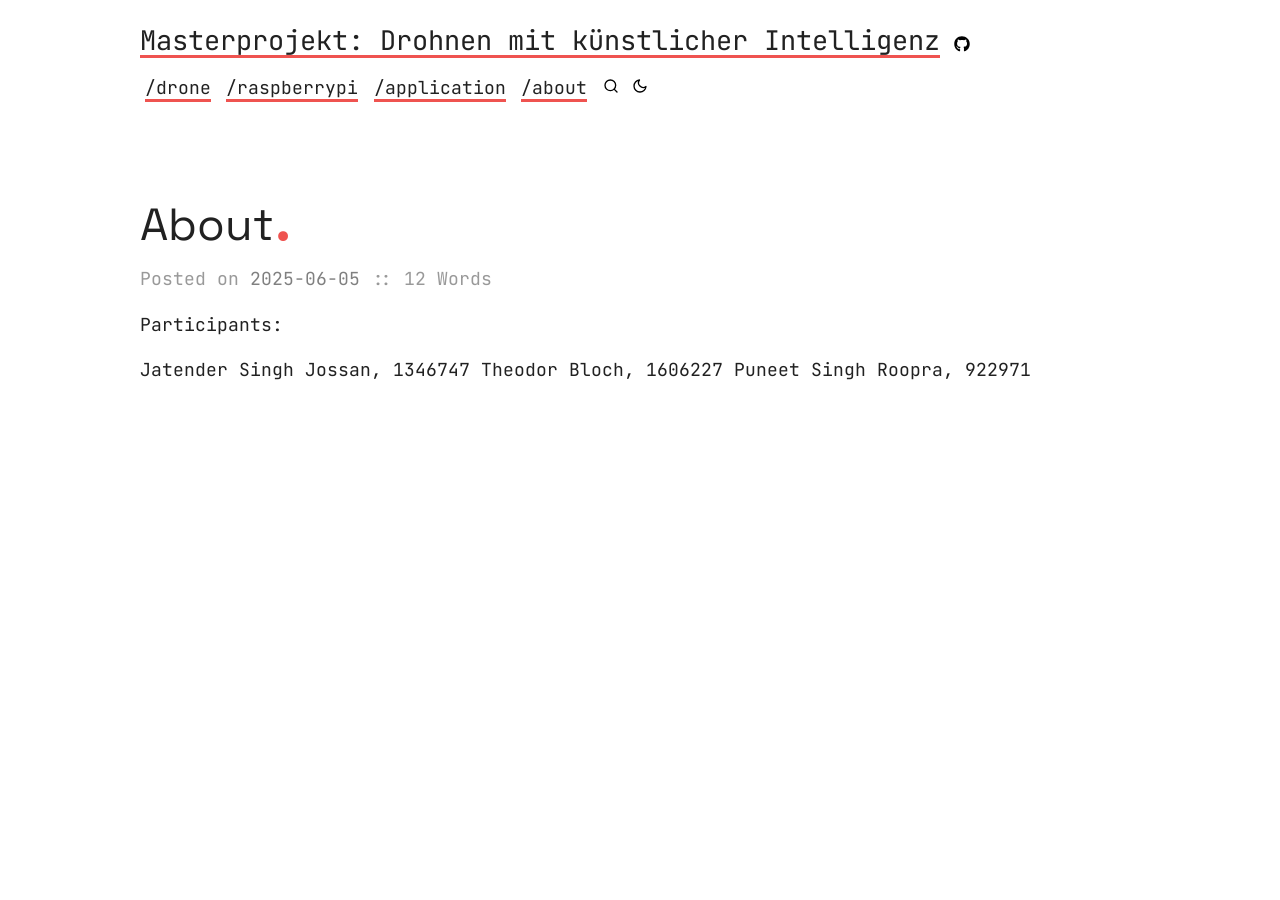
==== about/index.html @ fd9c8135 "Deploy Frankfurt-UAS-AI-Drone/Frankfurt-UAS-AI-Drone.github.io to Frankfurt-UAS-AI-Drone/Frankfurt-U" ====
<!DOCTYPE html>
<html lang="en" class="dark light">

    <head>
    <meta charset="UTF-8">
    <meta http-equiv="X-UA-Compatible" content="IE=edge">
    <meta name="viewport" content="width=device-width, initial-scale=1.0">
    <meta name="base" content="https:&#x2F;&#x2F;Frankfurt-UAS-AI-Drone.github.io">

    

    
    
    
        <title>
            
                About
            
        </title>

        
            <meta property="og:title"
                  content="About" />
        
    

    
        
            <meta property="og:description" content="Team &#x27;Bananastalker&#x27;" />
        
    

    
        
            <meta name="description" content="Team &#x27;Bananastalker&#x27;" />
        
    

    
    

    
    
        <link href=https://Frankfurt-UAS-AI-Drone.github.io/fonts.css rel="stylesheet" />
    

    
    

    
    

    
    

    
    

    

    
    <link rel="alternate"
          type="application/atom+xml"
          title="Masterprojekt: Drohnen mit künstlicher Intelligenz"
          href="https://Frankfurt-UAS-AI-Drone.github.io/atom.xml">


    
    
        <link rel="stylesheet"
              type="text/css"
              href="https://Frankfurt-UAS-AI-Drone.github.io/theme/light.css" />
        <link id="darkModeStyle"
              rel="stylesheet"
              type="text/css"
              href="https://Frankfurt-UAS-AI-Drone.github.io/theme/dark.css" />
    

    <!-- Set the correct theme in the script -->

    
        <script src=https://Frankfurt-UAS-AI-Drone.github.io/js/themetoggle.js></script>

        
            <script>setTheme(getSavedTheme());</script>
        
    


    <link rel="stylesheet"
          type="text/css"
          media="screen"
          href="https://Frankfurt-UAS-AI-Drone.github.io/main.css" />

    

    <script defer
                    src="https://Frankfurt-UAS-AI-Drone.github.io/search_index.en.js?h=2d26b1137b21259b0922"></script>
        <script defer
                src="https://Frankfurt-UAS-AI-Drone.github.io/js/searchElasticlunr.min.js?h=3626c0ef99daa745b31e"></script></head>


    <body>
        <div class="content">
            <header>
    <div class="main">
        
            <a href=https:&#x2F;&#x2F;Frankfurt-UAS-AI-Drone.github.io>Masterprojekt: Drohnen mit künstlicher Intelligenz</a>
        


        <div class="socials">
            
                <a rel="me" href="https:&#x2F;&#x2F;github.com&#x2F;Frankfurt-UAS-AI-Drone" class="social">
                    <img alt="github"
                         src="https://Frankfurt-UAS-AI-Drone.github.io/icons/social/github.svg">
                </a>
            
        </div>
    </div>

    <nav>
        
            <a href=https://Frankfurt-UAS-AI-Drone.github.io/drone style="margin-left: 0.25em">&#x2F;drone</a>
        
            <a href=https://Frankfurt-UAS-AI-Drone.github.io/raspberrypi style="margin-left: 0.25em">&#x2F;raspberrypi</a>
        
            <a href=https://Frankfurt-UAS-AI-Drone.github.io/application style="margin-left: 0.25em">&#x2F;application</a>
        
            <a href=https://Frankfurt-UAS-AI-Drone.github.io/about style="margin-left: 0.25em">&#x2F;about</a>
        

        
            <button id="search-button"
                    class="search-button"
                    title="$SHORTCUT to open search">
                <img src="https://Frankfurt-UAS-AI-Drone.github.io/icons/search.svg"
                     alt="Search"
                     class="search-icon">
            </button>

            <div id="searchModal"
                 class="search-modal js"
                 role="dialog"
                 aria-labelledby="modalTitle">
                <div id="modal-content">
                    <h1 id="modalTitle" class="page-header">Search</h1>
                    <div id="searchBar">
                        <input id="searchInput"
                               role="combobox"
                               autocomplete="off"
                               spellcheck="false"
                               aria-expanded="false"
                               aria-controls="results-container"
                               placeholder="Search..." />
                        <button id="clear-search" class="clear-button" title="Clear search">
                            <svg xmlns="http://www.w3.org/2000/svg" viewBox="0 -960 960 960">
                                <path d="m256-200-56-56 224-224-224-224 56-56 224 224 224-224 56 56-224 224 224 224-56 56-224-224-224 224Z" />
                            </svg>
                        </button>
                    </div>
                    <div id="results-container">
                        <div id="results-info">
                            <span id="zero_results" style="display: none;">No results</span>
                            <span id="one_result" style="display: none;">1 result</span>
                            <span id="many_results" style="display: none;">$NUMBER results</span>
                        </div>
                        <div id="results" role="listbox"></div>
                    </div>
                </div>
            </div>
        

        
            <a id="dark-mode-toggle"
               onclick="toggleTheme(); event.preventDefault();"
               href="#">
                <img src="https://Frankfurt-UAS-AI-Drone.github.io/icons/sun.svg"
                     id="sun-icon"
                     style="filter: invert(1)"
                     alt="Light" />
                <img src=https://Frankfurt-UAS-AI-Drone.github.io/icons/moon.svg id="moon-icon" alt="Dark" />
            </a>

            <!-- Inititialize the theme toggle icons -->
            <script>updateItemToggleTheme()</script>
        
    </nav>
</header>


            
            
    
    <main>
        <article>
            <div class="title">
                
                
    <div class="page-header">
        About<span class="primary-color" style="font-size: 1.6em">.</span>
    </div>


                <div class="meta">
                    
                        Posted on <time>2025-06-05</time>
                    

                    

                    

                    :: 12 Words

                    
                    

                    
                    

                    

                </div>
            </div>

            

            
            

            <section class="body">
                <p>Participants:</p>
<p>Jatender Singh Jossan, 1346747
Theodor Bloch, 1606227
Puneet Singh Roopra, 922971</p>

            </section>
        </article>
    </main>



            
                
            

            
        </div>
    </body>

</html>
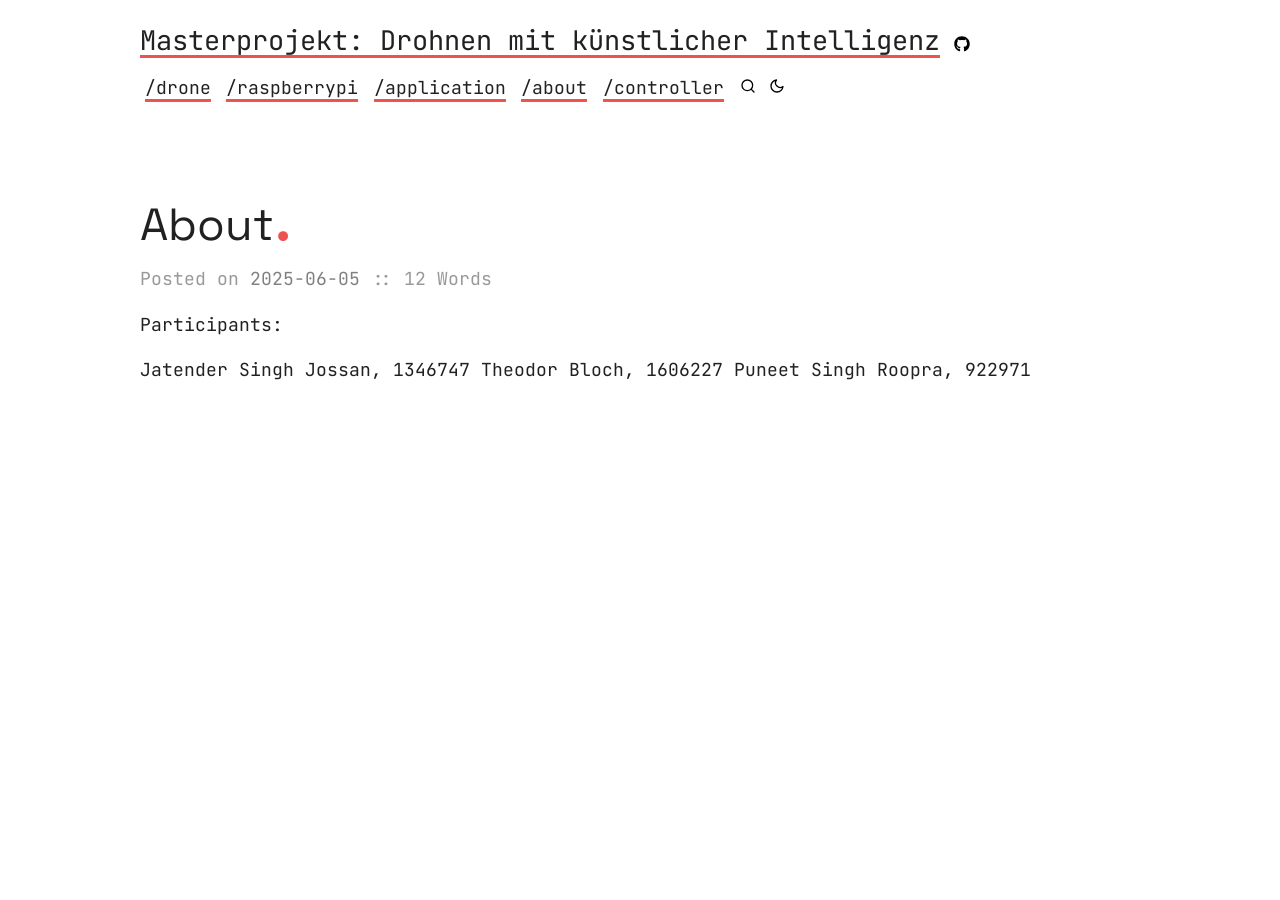
==== commit c16497b2: "Deploy Frankfurt-UAS-AI-Drone/Frankfurt-UAS-AI-Drone.github.io to Frankfurt-UAS-AI-Drone/Frankfurt-U" ====
--- a/about/index.html
+++ b/about/index.html
@@ -95,7 +95,7 @@
     
 
     <script defer
-                    src="https://Frankfurt-UAS-AI-Drone.github.io/search_index.en.js?h=2d26b1137b21259b0922"></script>
+                    src="https://Frankfurt-UAS-AI-Drone.github.io/search_index.en.js?h=1ca0e720305a0d74f573"></script>
         <script defer
                 src="https://Frankfurt-UAS-AI-Drone.github.io/js/searchElasticlunr.min.js?h=3626c0ef99daa745b31e"></script></head>
 
@@ -128,6 +128,8 @@
             <a href=https://Frankfurt-UAS-AI-Drone.github.io/application style="margin-left: 0.25em">&#x2F;application</a>
         
             <a href=https://Frankfurt-UAS-AI-Drone.github.io/about style="margin-left: 0.25em">&#x2F;about</a>
+        
+            <a href=https://Frankfurt-UAS-AI-Drone.github.io/controller style="margin-left: 0.25em">&#x2F;controller</a>
         
 
         
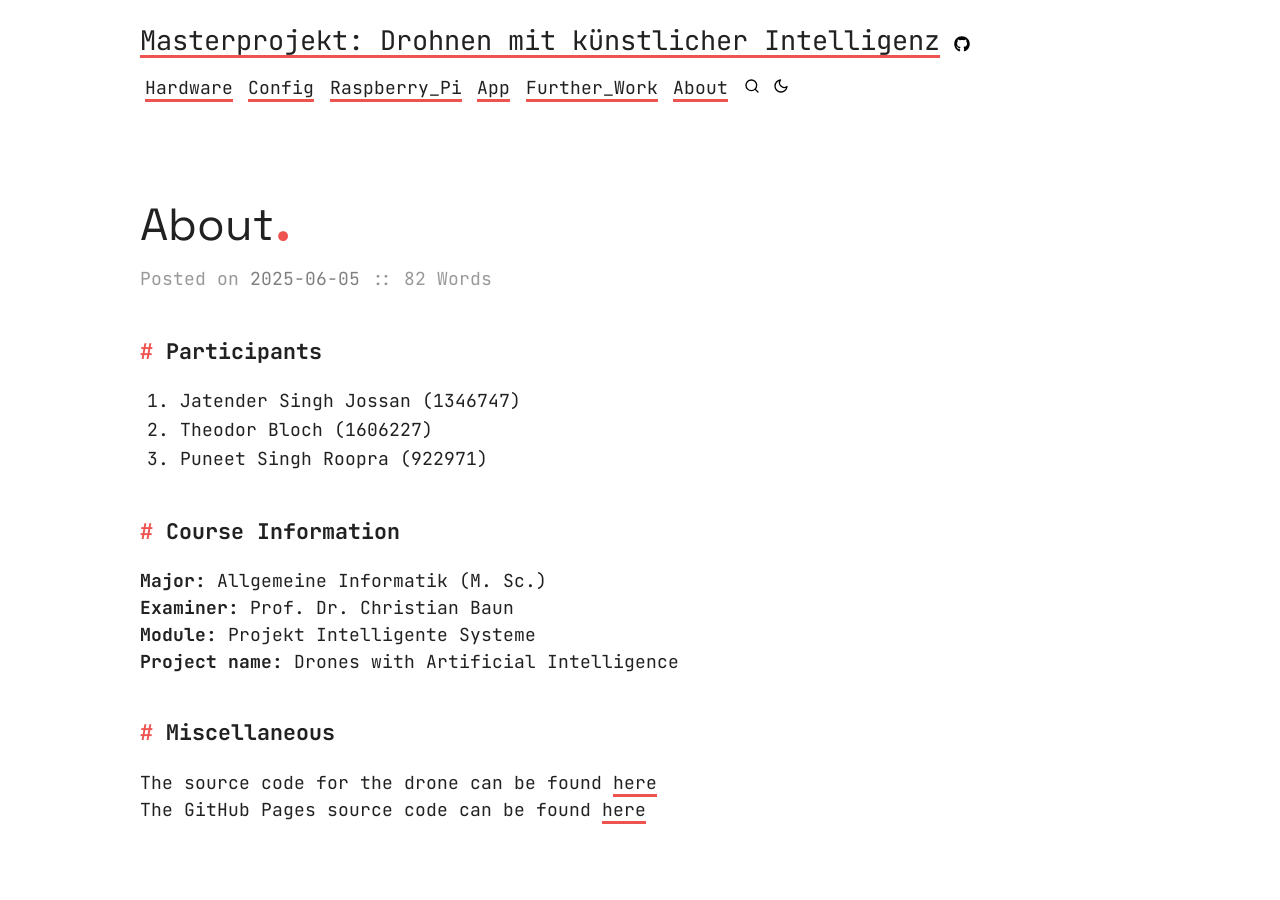
==== commit 7d8738ad: "Deploy Frankfurt-UAS-AI-Drone/Frankfurt-UAS-AI-Drone.github.io to Frankfurt-UAS-AI-Drone/Frankfurt-U" ====
--- a/about/index.html
+++ b/about/index.html
@@ -95,7 +95,7 @@
     
 
     <script defer
-                    src="https://Frankfurt-UAS-AI-Drone.github.io/search_index.en.js?h=1ca0e720305a0d74f573"></script>
+                    src="https://Frankfurt-UAS-AI-Drone.github.io/search_index.en.js?h=a67eff0ade77fc0dee63"></script>
         <script defer
                 src="https://Frankfurt-UAS-AI-Drone.github.io/js/searchElasticlunr.min.js?h=3626c0ef99daa745b31e"></script></head>
 
@@ -121,15 +121,17 @@
 
     <nav>
         
-            <a href=https://Frankfurt-UAS-AI-Drone.github.io/drone style="margin-left: 0.25em">&#x2F;drone</a>
-        
-            <a href=https://Frankfurt-UAS-AI-Drone.github.io/raspberrypi style="margin-left: 0.25em">&#x2F;raspberrypi</a>
-        
-            <a href=https://Frankfurt-UAS-AI-Drone.github.io/application style="margin-left: 0.25em">&#x2F;application</a>
-        
-            <a href=https://Frankfurt-UAS-AI-Drone.github.io/about style="margin-left: 0.25em">&#x2F;about</a>
-        
-            <a href=https://Frankfurt-UAS-AI-Drone.github.io/controller style="margin-left: 0.25em">&#x2F;controller</a>
+            <a href=https://Frankfurt-UAS-AI-Drone.github.io/dronehardware style="margin-left: 0.25em">Hardware</a>
+        
+            <a href=https://Frankfurt-UAS-AI-Drone.github.io/droneconfig style="margin-left: 0.25em">Config</a>
+        
+            <a href=https://Frankfurt-UAS-AI-Drone.github.io/raspberrypi style="margin-left: 0.25em">Raspberry_Pi</a>
+        
+            <a href=https://Frankfurt-UAS-AI-Drone.github.io/application style="margin-left: 0.25em">App</a>
+        
+            <a href=https://Frankfurt-UAS-AI-Drone.github.io/furtherwork style="margin-left: 0.25em">Further_Work</a>
+        
+            <a href=https://Frankfurt-UAS-AI-Drone.github.io/about style="margin-left: 0.25em">About</a>
         
 
         
@@ -213,7 +215,7 @@
 
                     
 
-                    :: 12 Words
+                    :: 82 Words
 
                     
                     
@@ -232,10 +234,20 @@
             
 
             <section class="body">
-                <p>Participants:</p>
-<p>Jatender Singh Jossan, 1346747
-Theodor Bloch, 1606227
-Puneet Singh Roopra, 922971</p>
+                <h1 id="participants">Participants</h1>
+<ol>
+<li>Jatender Singh Jossan (1346747) </br></li>
+<li>Theodor Bloch (1606227) </br></li>
+<li>Puneet Singh Roopra (922971) </br></li>
+</ol>
+<h1 id="course-information">Course Information</h1>
+<p><strong>Major:</strong> Allgemeine Informatik (M. Sc.) </br>
+<strong>Examiner:</strong> Prof. Dr. Christian Baun </br>
+<strong>Module:</strong> Projekt Intelligente Systeme </br>
+<strong>Project name:</strong> Drones with Artificial Intelligence</p>
+<h1 id="miscellaneous">Miscellaneous</h1>
+<p>The source code for the drone can be found <a href="https://github.com/Frankfurt-UAS-AI-Drone/AI-Drone">here</a> </br>
+The GitHub Pages source code can be found <a href="https://github.com/Frankfurt-UAS-AI-Drone/Frankfurt-UAS-AI-Drone.github.io">here</a></p>
 
             </section>
         </article>
